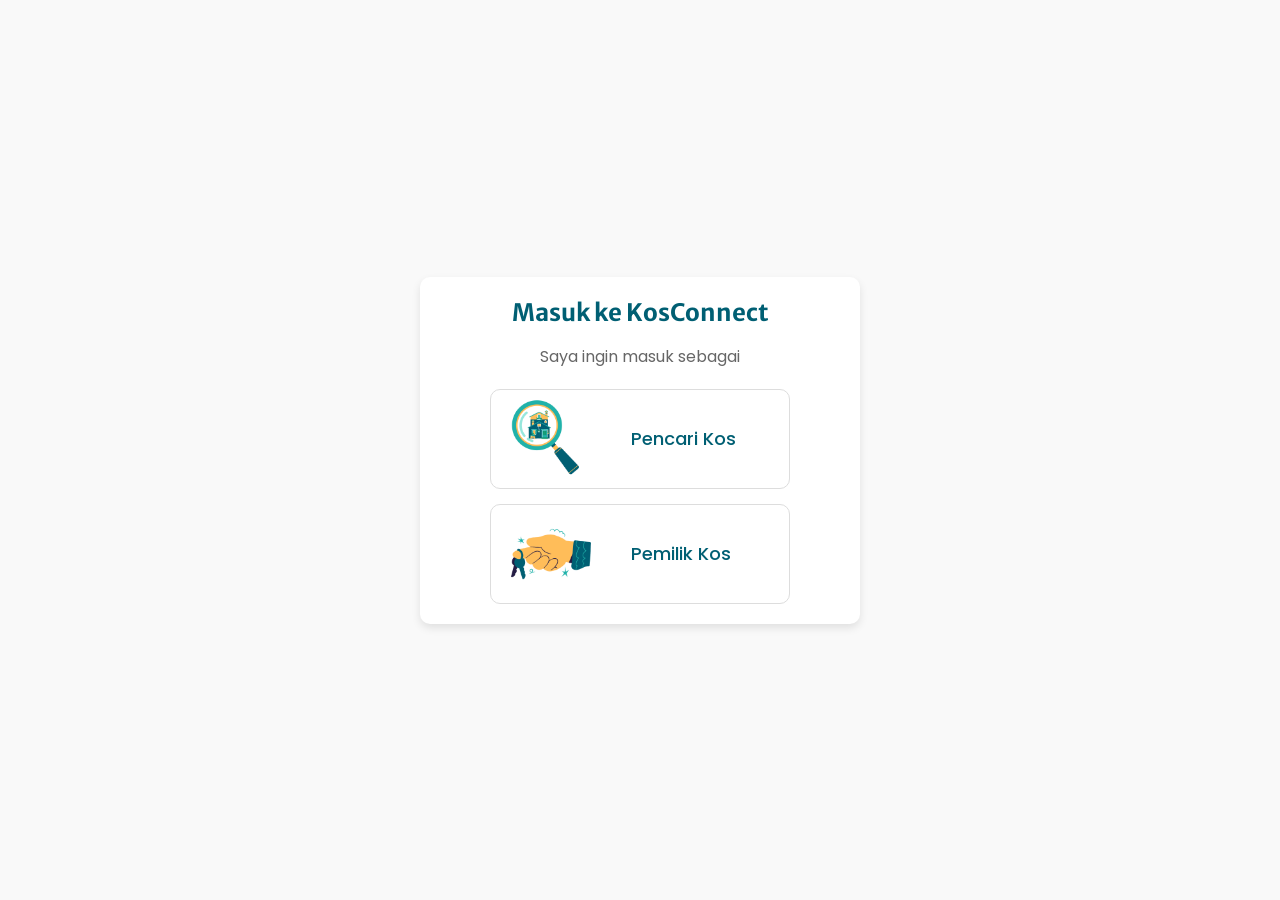
==== index.html @ 1a8279bf "first" ====
<!DOCTYPE html>
<html lang="en">
  <head>
    <meta charset="UTF-8" />
    <meta name="viewport" content="width=device-width, initial-scale=1.0" />
    <title>Select Role | KosConnect</title>
    <link rel="shortcut icon" href="img/logokos.png" type="image/x-icon" />
    <link rel="stylesheet" href="style.css">
    <script type="module" src="script.js"></script>
    <!-- google fonts-->
    <link rel="preconnect" href="https://fonts.googleapis.com" />
    <link rel="preconnect" href="https://fonts.gstatic.com" crossorigin />
    <link
      href="https://fonts.googleapis.com/css2?family=Merriweather+Sans:ital,wght@0,300..800;1,300..800&family=Merriweather:ital,wght@0,300;0,400;0,700;0,900;1,300;1,400;1,700;1,900&family=Poppins:ital,wght@0,100;0,200;0,300;0,400;0,500;0,600;0,700;0,800;0,900;1,100;1,200;1,300;1,400;1,500;1,600;1,700;1,800;1,900&display=swap"
      rel="stylesheet"
    />
  </head>
  <body>
    <div id="role-selection" class="role-selection">
      <h2>Masuk ke KosConnect</h2>
      <p>Saya ingin masuk sebagai</p>
      <div class="roles">
        <button id="user-role" class="role-button">
          <img src="img/user.png" alt="Pencari Kos" />
          <span>Pencari Kos</span>
        </button>
        <button id="owner-role" class="role-button">
          <img src="img/owner.png" alt="Pemilik Kos" />
          <span>Pemilik Kos</span>
        </button>
      </div>
    </div>
    <div id="role-selection" style="display: none">
      <h2>Pilih Role Anda</h2>
      <button id="user-role">Pencari Kos</button>
      <button id="owner-role">Pemilik Kos</button>
    </div>
  </body>
</html>
---- style.css ----
/* Mengatur keseluruhan halaman */
body {
  margin: 0;
  padding: 0;
  font-family: "Poppins", sans-serif;
  background-color: #f9f9f9;
  display: flex;
  justify-content: center;
  align-items: center;
  height: 100vh;
}

/* Mengatur container role-selection sebagai card */
.role-selection {
  background-color: #ffffff;
  border-radius: 10px;
  box-shadow: 0 4px 8px rgba(0, 0, 0, 0.1);
  width: 400px;
  padding: 20px;
  text-align: center;
}

/* Style untuk heading dan paragraph */
.role-selection h2 {
  font-family: "Merriweather Sans", sans-serif;
  font-size: 24px;
  margin: 0 0 10px;
  color: #005f73 ;
}

.role-selection p {
  font-family: "Poppins", sans-serif;
  font-size: 16px;
  color: #666;
  margin-bottom: 20px;
}

/* Container roles */
.roles {
  display: flex;
  flex-direction: column;
  gap: 15px;
}

/* Style untuk button */
.role-button {
  display: flex;
  align-items: center;
  justify-content: flex-start; /* Mengatur isi button agar mulai dari kiri */
  gap: 10px;
  font-family: "Poppins", sans-serif;
  font-size: 16px;
  color: #333;
  background-color: #ffffff;
  border: 1px solid #ddd;
  border-radius: 10px;
  padding: 10px;
  width: 300px;
  height: 100px;
  cursor: pointer;
  transition: box-shadow 0.3s ease;
  margin: 0 auto;
}

.role-button:hover {
  box-shadow: 0 4px 12px rgba(0, 0, 0, 0.2);
}

/* Style untuk gambar dalam button */
.role-button img {
  width: 80px;
  height: 80px;
  object-fit: contain;
  margin-left: 10px; /* Memberikan jarak 10px dari tepi kiri button */
}

/* Style untuk teks dalam button */
.role-button span {
  font-family: "Poppins", sans-serif;
  font-size: 18px;
  font-weight: 500;
  margin-left: 30px; /* Menambahkan sedikit jarak antara gambar dan teks */
  color: #005f73;
}
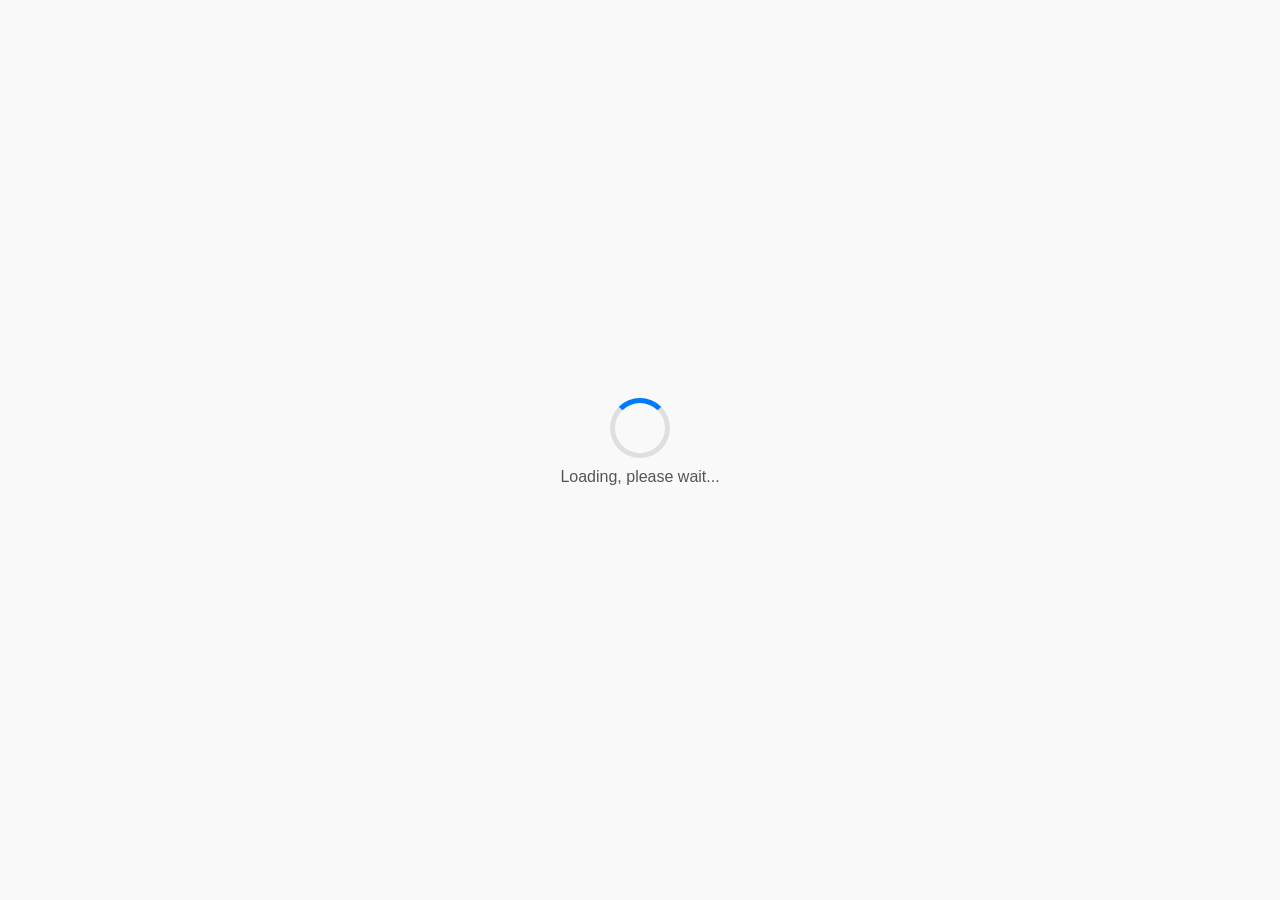
==== commit 710910d2: "add new page for assign-role and index for redirect or loader" ====
--- a/index.html
+++ b/index.html
@@ -1,39 +1,55 @@
 <!DOCTYPE html>
 <html lang="en">
-  <head>
-    <meta charset="UTF-8" />
-    <meta name="viewport" content="width=device-width, initial-scale=1.0" />
-    <title>Select Role | KosConnect</title>
-    <link rel="shortcut icon" href="img/logokos.png" type="image/x-icon" />
-    <link rel="stylesheet" href="style.css">
-    <script type="module" src="script.js"></script>
-    <!-- google fonts-->
-    <link rel="preconnect" href="https://fonts.googleapis.com" />
-    <link rel="preconnect" href="https://fonts.gstatic.com" crossorigin />
-    <link
-      href="https://fonts.googleapis.com/css2?family=Merriweather+Sans:ital,wght@0,300..800;1,300..800&family=Merriweather:ital,wght@0,300;0,400;0,700;0,900;1,300;1,400;1,700;1,900&family=Poppins:ital,wght@0,100;0,200;0,300;0,400;0,500;0,600;0,700;0,800;0,900;1,100;1,200;1,300;1,400;1,500;1,600;1,700;1,800;1,900&display=swap"
-      rel="stylesheet"
-    />
-  </head>
-  <body>
-    <div id="role-selection" class="role-selection">
-      <h2>Masuk ke KosConnect</h2>
-      <p>Saya ingin masuk sebagai</p>
-      <div class="roles">
-        <button id="user-role" class="role-button">
-          <img src="img/user.png" alt="Pencari Kos" />
-          <span>Pencari Kos</span>
-        </button>
-        <button id="owner-role" class="role-button">
-          <img src="img/owner.png" alt="Pemilik Kos" />
-          <span>Pemilik Kos</span>
-        </button>
-      </div>
-    </div>
-    <div id="role-selection" style="display: none">
-      <h2>Pilih Role Anda</h2>
-      <button id="user-role">Pencari Kos</button>
-      <button id="owner-role">Pemilik Kos</button>
-    </div>
-  </body>
-</html>
+<head>
+  <meta charset="UTF-8">
+  <meta name="viewport" content="width=device-width, initial-scale=1.0">
+  <title>Loading...</title>
+  <link rel="shortcut icon" href="img/logokos.png" type="image/x-icon">
+  <style>
+    body {
+      margin: 0;
+      padding: 0;
+      display: flex;
+      justify-content: center;
+      align-items: center;
+      height: 100vh;
+      background-color: #f9f9f9;
+      font-family: Arial, sans-serif;
+      overflow: hidden;
+    }
+
+    .loading-container {
+      text-align: center;
+    }
+
+    .spinner {
+      width: 50px;
+      height: 50px;
+      border: 5px solid rgba(0, 0, 0, 0.1);
+      border-top: 5px solid #007bff;
+      border-radius: 50%;
+      animation: spin 1s linear infinite;
+      margin: 0 auto;
+    }
+
+    .loading-text {
+      margin-top: 10px;
+      font-size: 16px;
+      color: #555;
+    }
+
+    @keyframes spin {
+      0% {
+        transform: rotate(0deg);
+      }
+      100% {
+        transform: rotate(360deg);
+      }
+    }
+  </style>
+</head>
+<body>
+  <div class="loading-container">
+    <div class="spinner"></div>
+    <p class="loading-text">Loading, please wait...</p>
+  </div>
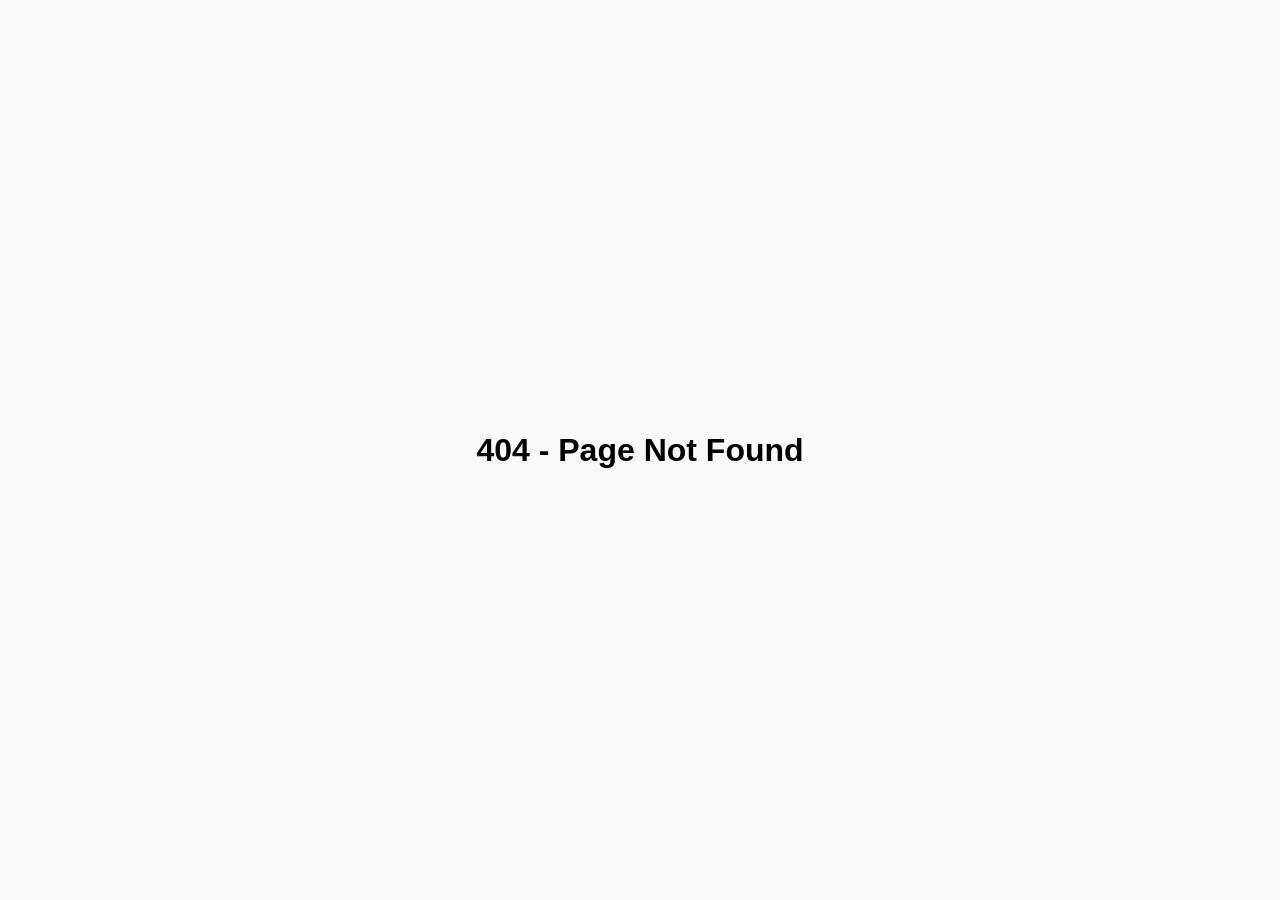
==== commit 513513f2: "add script.js on index" ====
--- a/index.html
+++ b/index.html
@@ -5,6 +5,7 @@
   <meta name="viewport" content="width=device-width, initial-scale=1.0">
   <title>Loading...</title>
   <link rel="shortcut icon" href="img/logokos.png" type="image/x-icon">
+  <script type="module" src="script.js"></script>
   <style>
     body {
       margin: 0;
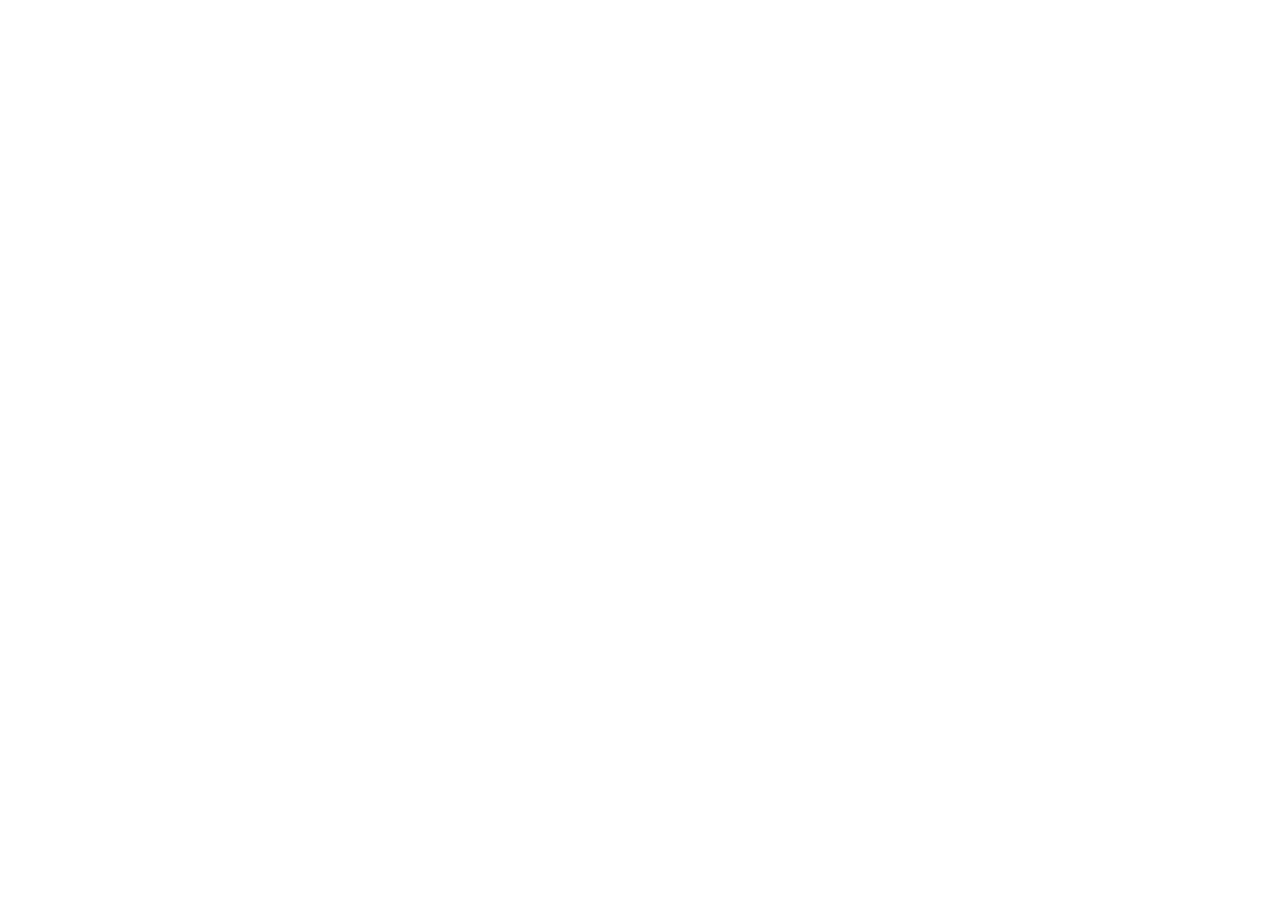
==== commit 8f50dc80: "add payment.js for transaction status handling and update index.html" ====
--- a/index.html
+++ b/index.html
@@ -5,6 +5,7 @@
   <meta name="viewport" content="width=device-width, initial-scale=1.0">
   <title>Loading...</title>
   <link rel="shortcut icon" href="img/logokos.png" type="image/x-icon">
+  <script type="module" src="payment.js"></script>
   <script type="module" src="script.js"></script>
   <style>
     body {
